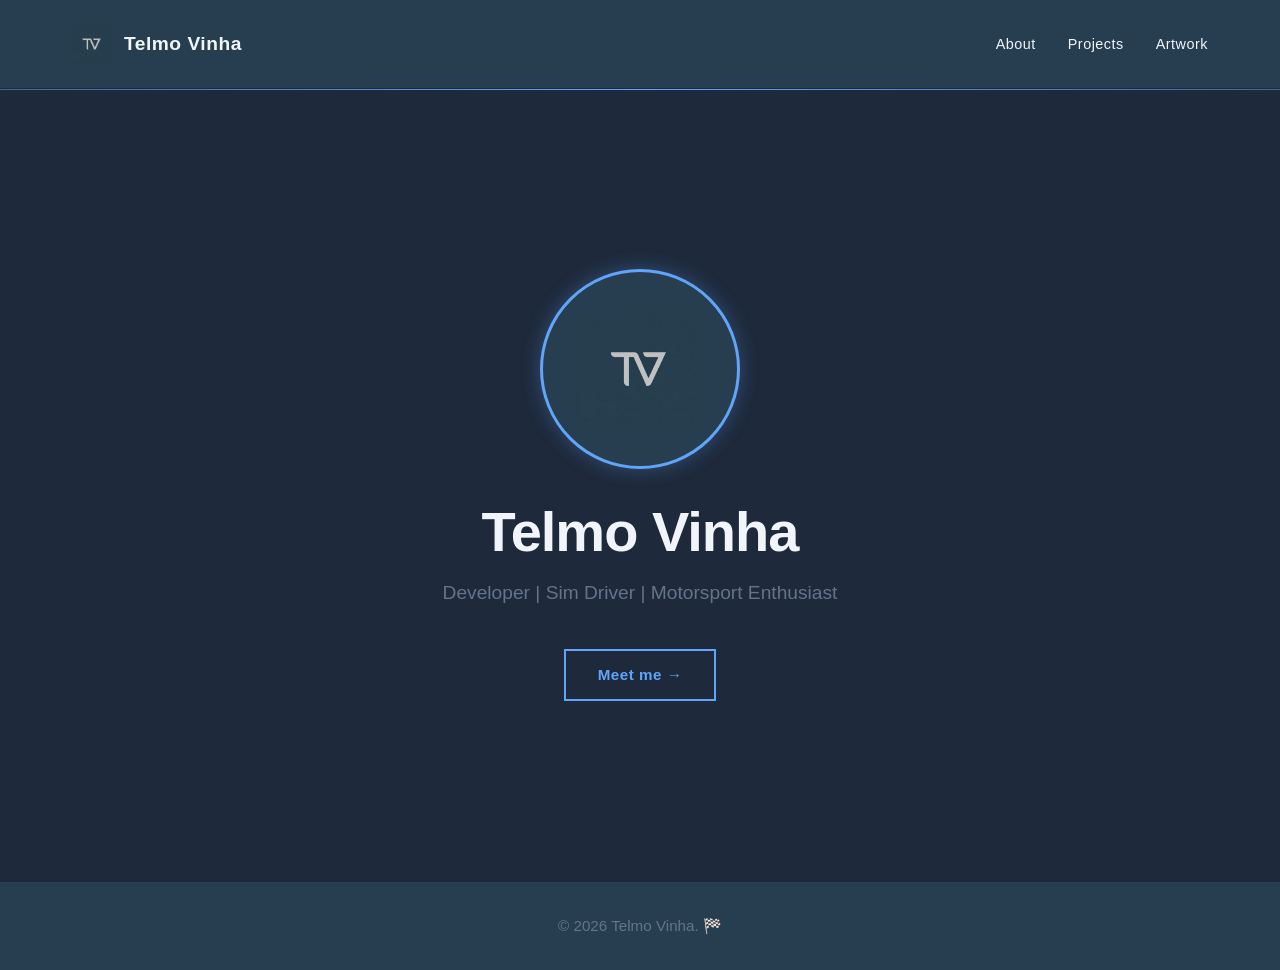
==== index.html @ b7ed358e "First website itteration What? - First iteration of personal website, built with HTML, CSS, and Java" ====
<!DOCTYPE html>
<html lang="en">
<head>
    <meta charset="UTF-8">
    <meta name="viewport" content="width=device-width, initial-scale=1.0">
    <title>Telmo Vinha - Racing Driver & Developer</title>
    <link rel="stylesheet" href="assets/minimalist.css">
</head>
<body>
    <!-- Header Placeholder -->
    <div id="header-placeholder"></div>

    <!-- Hero Section -->
    <section id="home" class="hero">
        <div class="hero-content">
            <div class="hero-photo">
                <img src="images/photo.png" alt="Telmo Vinha" class="profile-photo" onerror="document.querySelector('.hero-photo').classList.add('no-image')">
                <img src="images/logo.png" alt="Logo" class="photo-fallback">
            </div>
            <h1>Telmo Vinha</h1>
            <p>Developer | Sim Driver | Motorsport Enthusiast</p>
            <a href="about.html" class="cta-button">Meet me →</a>
        </div>
    </section>

    <!-- Footer Placeholder -->
    <div id="footer-placeholder"></div>

    <script src="assets/script.js"></script>
    <script src="assets/header.js"></script>
    <script src="assets/footer.js"></script>
</body>
</html>
---- assets/minimalist.css ----
/* Minimalist Motorsport Style */

* {
    margin: 0;
    padding: 0;
    box-sizing: border-box;
}

:root {
    --primary: #60a5fa;
    --dark: #1e293b;
    --light: #f1f5f9;
    --grey: #64748b;
    --accent: #273e50;
}

html {
    scroll-behavior: smooth;
}

body {
    font-family: -apple-system, BlinkMacSystemFont, 'Segoe UI', sans-serif;
    background: var(--dark);
    color: var(--light);
    line-height: 1.6;
    overflow-x: hidden;
}

a {
    color: var(--primary);
    text-decoration: none;
    transition: opacity 0.3s ease;
}

a:hover {
    opacity: 0.8;
}

/* Navigation */
nav {
    background: var(--accent);
    border-bottom: 1px solid #1e293b;
    position: sticky;
    top: 0;
    z-index: 100;
}

.nav-container {
    max-width: 1200px;
    margin: 0 auto;
    padding: 1.5rem 2rem;
    display: flex;
    justify-content: space-between;
    align-items: center;
    gap: 2rem;
}

.nav-brand {
    display: flex;
    align-items: center;
    gap: 0.75rem;
    flex-shrink: 0;
    color: var(--light);
    transition: opacity 0.3s ease;
}

.nav-brand:hover {
    opacity: 0.8;
}

.nav-logo {
    width: 40px;
    height: 40px;
    flex-shrink: 0;
    transition: transform 0.3s ease;
}

.nav-brand:hover .nav-logo {
    transform: scale(1.1);
}

.nav-text {
    font-size: 1.2rem;
    font-weight: 700;
    letter-spacing: 0.5px;
    color: var(--light);
}

.nav-links {
    display: flex;
    list-style: none;
    gap: 2rem;
}

.nav-links a {
    font-size: 0.9rem;
    letter-spacing: 0.5px;
    color: var(--light);
    transition: color 0.3s ease;
}

.nav-links a:hover,
.nav-links a.active {
    color: var(--primary);
}

/* Container */
.container {
    max-width: 1200px;
    margin: 0 auto;
    padding: 0 2rem;
}

/* Hero Section */
.hero {
    min-height: 88vh;
    display: flex;
    align-items: center;
    justify-content: center;
    background: var(--dark);
    position: relative;
    overflow: hidden;
}

/* Subtle racing line decoration */
.hero::before {
    content: '';
    position: absolute;
    top: 0;
    left: -50%;
    width: 200%;
    height: 1px;
    background: linear-gradient(90deg, transparent, var(--primary), transparent);
}

.hero-content {
    text-align: center;
    z-index: 1;
}

.hero-logo {
    width: 150px;
    height: 150px;
    margin-bottom: 2rem;
    animation: float 3s ease-in-out infinite;
    display: block;
}

.hero-photo {
    width: 200px;
    height: 200px;
    margin: 0 auto 2rem auto;
    border-radius: 50%;
    overflow: hidden;
    border: 3px solid var(--primary);
    box-shadow: 0 0 20px rgba(96, 165, 250, 0.3);
    animation: float 3s ease-in-out infinite;
    position: relative;
}

.profile-photo {
    width: 100%;
    height: 100%;
    object-fit: cover;
}

.photo-fallback {
    position: absolute;
    top: 50%;
    left: 50%;
    transform: translate(-50%, -50%);
    width: 120px;
    height: 120px;
    display: none;
}

.hero-photo.no-image {
    background: var(--accent);
}

.hero-photo.no-image .profile-photo {
    display: none;
}

.hero-photo.no-image .photo-fallback {
    display: block;
}

@keyframes float {
    0%, 100% { transform: translateY(0px); }
    50% { transform: translateY(-10px); }
}

.hero h1 {
    font-size: 3.5rem;
    font-weight: 700;
    line-height: 1.1;
    margin-bottom: 1rem;
    letter-spacing: -1px;
}

.hero p {
    font-size: 1.2rem;
    color: var(--grey);
    margin-bottom: 2.5rem;
}

.cta-button {
    display: inline-block;
    padding: 0.75rem 2rem;
    border: 2px solid var(--primary);
    color: var(--primary);
    font-weight: 600;
    font-size: 0.95rem;
    letter-spacing: 0.5px;
    transition: all 0.3s ease;
}

.cta-button:hover {
    background: var(--primary);
    color: var(--dark);
}

.under-construction {
    display: inline-block;
    padding: 1rem 1.5rem;
    margin-top: 1.5rem;
    border: 2px solid #f59e0b;
    border-radius: 4px;
    background: rgba(245, 158, 11, 0.1);
    color: #f59e0b;
    font-weight: 600;
    font-size: 0.95rem;
    letter-spacing: 0.5px;
}

/* Sections */
section {
    padding: 5rem 0;
}

section h2 {
    font-size: 2.5rem;
    margin-bottom: 2rem;
    letter-spacing: -1px;
}

section h3 {
    font-size: 1.3rem;
    margin-bottom: 1rem;
    letter-spacing: -0.5px;
}

/* About Section */
.about {
    background: var(--accent);
    border-top: 1px solid #1e293b;
    border-bottom: 1px solid #1e293b;
}

.about p {
    font-size: 1.1rem;
    color: var(--grey);
    line-height: 1.8;
    max-width: 700px;
    margin: 0 auto 3rem;
}

/* Skills Grid */
.skills {
    display: grid;
    grid-template-columns: repeat(auto-fit, minmax(250px, 1fr));
    gap: 2rem;
    margin-top: 3rem;
}

.skill-card {
    padding: 2rem 2.5rem;
    border: 1px solid #1e293b;
    background: var(--dark);
    transition: all 0.3s ease;
}

.skill-card:hover {
    border-color: var(--primary);
    transform: translateY(-2px);
}

.skill-card h3 {
    color: var(--primary);
    margin-bottom: 0.75rem;
    font-size: 1rem;
    font-weight: 600;
    letter-spacing: 0.5px;
}

.skill-card p {
    color: var(--grey);
    font-size: 0.95rem;
}

/* Projects Section */
.projects-grid {
    display: grid;
    grid-template-columns: repeat(auto-fit, minmax(300px, 1fr));
    gap: 2rem;
    margin-top: 2rem;
}

.project-card {
    padding: 2.5rem;
    border: 1px solid #1e293b;
    background: var(--accent);
    transition: all 0.3s ease;
}

.project-card:hover {
    border-color: var(--primary);
    transform: translateY(-4px);
}

.project-card h3 {
    color: var(--primary);
    font-size: 1.1rem;
    margin-bottom: 0.5rem;
}

.project-card .year {
    display: block;
    font-size: 0.85rem;
    color: var(--grey);
    margin-bottom: 1rem;
}

.project-card p {
    color: var(--grey);
    font-size: 0.95rem;
    margin-bottom: 1.5rem;
    line-height: 1.6;
}

.project-tags {
    display: flex;
    flex-wrap: wrap;
    gap: 0.5rem;
    margin-bottom: 1.5rem;
}

.project-tags span {
    font-size: 0.8rem;
    color: var(--primary);
    border: 1px solid var(--primary);
    padding: 0.35rem 0.75rem;
}

.project-links {
    display: flex;
    gap: 1rem;
}

.project-link {
    font-size: 0.9rem;
    color: var(--primary);
    border-bottom: 1px solid var(--primary);
    padding-bottom: 0.2rem;
}

/* About Page */
.about-content {
    background: var(--dark);
}

.info-card {
    margin-bottom: 3rem;
    padding: 2rem;
    border: 1px solid #1e293b;
    background: var(--accent);
}

.info-card h2 {
    color: var(--primary);
    font-size: 1.5rem;
    margin-bottom: 1rem;
}

.info-card p {
    color: var(--grey);
    line-height: 1.8;
}

/* Expertise Section */
.expertise {
    display: grid;
    grid-template-columns: repeat(auto-fit, minmax(280px, 1fr));
    gap: 2rem;
    margin-top: 2rem;
}

.expertise-item {
    padding: 2rem;
    border: 1px solid #1e293b;
    background: var(--accent);
}

.expertise-item h3 {
    color: var(--primary);
    font-size: 1rem;
    margin-bottom: 1.5rem;
    letter-spacing: 0.5px;
}

.expertise-list {
    list-style: none;
}

.expertise-list li {
    color: var(--grey);
    padding: 0.5rem 0;
    font-size: 0.95rem;
}

.expertise-list li::before {
    content: '—';
    color: var(--primary);
    margin-right: 0.75rem;
}

/* Artwork Grid */
.artwork-grid {
    display: grid;
    grid-template-columns: repeat(auto-fill, minmax(220px, 1fr));
    gap: 2rem;
    margin-top: 2rem;
}

.artwork-card {
    padding: 2rem;
    border: 1px solid #1e293b;
    background: var(--accent);
    text-align: center;
    transition: all 0.3s ease;
}

.artwork-card:hover {
    border-color: var(--primary);
    transform: translateY(-4px);
}

.artwork-placeholder {
    width: 100%;
    height: 160px;
    background: linear-gradient(135deg, #1e293b, #334155);
    display: flex;
    align-items: center;
    justify-content: center;
    margin-bottom: 1.5rem;
    font-size: 2.5rem;
}

.artwork-card h3 {
    color: var(--primary);
    font-size: 1rem;
    margin-bottom: 0.75rem;
}

.artwork-card p {
    color: var(--grey);
    font-size: 0.9rem;
    margin-bottom: 1rem;
    line-height: 1.5;
}

.artwork-meta {
    display: flex;
    justify-content: space-between;
    align-items: center;
    font-size: 0.85rem;
    color: var(--grey);
}

/* Pit Garage Section */
.pit-garage {
    background: var(--accent);
    border-bottom: 1px solid #1e293b;
}

.pit-garage h2 {
    margin-bottom: 1.5rem;
}

.pit-garage p {
    color: var(--grey);
    margin-bottom: 3rem;
    max-width: 700px;
}

.stats-display {
    display: grid;
    grid-template-columns: repeat(auto-fit, minmax(150px, 1fr));
    gap: 2rem;
}

.stat-item {
    text-align: center;
    padding: 1.5rem;
    border: 1px solid #1e293b;
    border-radius: 4px;
}

.stat-number {
    font-size: 2.5rem;
    font-weight: 700;
    color: var(--primary);
    margin-bottom: 0.5rem;
}

.stat-label {
    color: var(--grey);
    font-size: 0.9rem;
    letter-spacing: 0.5px;
}

/* Track Record Section */
.track-record {
    background: var(--dark);
}

.track-record h2 {
    margin-bottom: 3rem;
}

.victory-grid {
    display: grid;
    grid-template-columns: repeat(auto-fit, minmax(280px, 1fr));
    gap: 2rem;
}

.victory-card {
    padding: 2rem;
    border: 1px solid var(--accent);
    background: linear-gradient(135deg, rgba(96, 165, 250, 0.05), transparent);
    transition: all 0.3s ease;
}

.victory-card:hover {
    border-color: var(--primary);
    transform: translateY(-4px);
}

.victory-card h3 {
    color: var(--primary);
    margin-bottom: 0.5rem;
    font-size: 1.2rem;
}

.victory-card .sector {
    color: var(--grey);
    font-size: 0.85rem;
    margin-bottom: 1rem;
    font-weight: 600;
}

.victory-card p {
    color: var(--grey);
    margin-bottom: 1.5rem;
}

.track-link {
    color: var(--primary);
    font-weight: 600;
    font-size: 0.95rem;
    letter-spacing: 0.5px;
    transition: opacity 0.3s ease;
}

.track-link:hover {
    opacity: 0.7;
}

/* Pit Strategy Section */
.pit-strategy {
    background: var(--accent);
}

.pit-strategy h2 {
    margin-bottom: 3rem;
}

.strategy-grid {
    display: grid;
    grid-template-columns: repeat(auto-fit, minmax(280px, 1fr));
    gap: 2rem;
}

.strategy-item {
    padding: 2.5rem;
    border: 1px solid #1e293b;
    background: transparent;
    transition: all 0.3s ease;
}

.strategy-item:hover {
    border-color: var(--primary);
    background: rgba(96, 165, 250, 0.08);
}

.strategy-item h3 {
    color: var(--primary);
    margin-bottom: 1rem;
    font-size: 1.1rem;
}

.strategy-item p {
    color: var(--grey);
    line-height: 1.7;
}

.race-motto {
    font-style: italic;
    color: var(--primary);
    font-weight: 600;
    font-size: 1rem;
    margin-top: 0.5rem;
}

/* Markdown Content Style */
.markdown-content {
    max-width: 800px;
    margin: 0 auto;
    padding: 4rem 2rem;
}

.markdown-content h1 {
    font-size: 2.5rem;
    font-weight: 700;
    margin-bottom: 3rem;
    letter-spacing: -0.5px;
    color: var(--light);
}

.markdown-content h2 {
    font-size: 1.8rem;
    font-weight: 700;
    margin-top: 2.5rem;
    margin-bottom: 1.5rem;
    padding-bottom: 0.75rem;
    border-bottom: 1px solid var(--accent);
    color: var(--primary);
    letter-spacing: -0.3px;
}

.markdown-content h3 {
    font-size: 1.2rem;
    font-weight: 600;
    margin-top: 1.5rem;
    margin-bottom: 1rem;
    color: var(--primary);
    letter-spacing: 0.3px;
}

.markdown-content p {
    font-size: 1rem;
    line-height: 1.8;
    margin-bottom: 1.5rem;
    color: var(--light);
}

.markdown-content ul {
    list-style: none;
    margin-bottom: 2rem;
    padding-left: 0;
}

.markdown-content li {
    padding-left: 1.5rem;
    margin-bottom: 0.75rem;
    color: var(--light);
    position: relative;
}

.markdown-content li::before {
    content: '—';
    position: absolute;
    left: 0;
    color: var(--primary);
    font-weight: 600;
}

/* Artwork Page */
.page-title {
    font-size: 2.5rem;
    font-weight: 700;
    margin-bottom: 1rem;
    letter-spacing: -0.5px;
}

.intro-text {
    font-size: 1.05rem;
    color: var(--grey);
    margin-bottom: 3rem;
    max-width: 600px;
    line-height: 1.7;
}

.game-section {
    font-size: 1.5rem;
    font-weight: 600;
    margin-top: 3rem;
    margin-bottom: 2rem;
    padding-bottom: 1rem;
    border-bottom: 2px solid var(--primary);
    color: var(--primary);
    letter-spacing: 0.3px;
}

/* Footer */
footer {
    background: var(--accent);
    border-top: 1px solid #1e293b;
    padding: 2rem 0;
    text-align: center;
    color: var(--grey);
    font-size: 0.95rem;
}

/* Responsive */
@media (max-width: 768px) {
    .hero h1 {
        font-size: 2.2rem;
    }

    .hero p {
        font-size: 1rem;
    }

    section h2 {
        font-size: 2rem;
    }

    .nav-links {
        gap: 1.5rem;
        font-size: 0.85rem;
    }

    .nav-container {
        padding: 1rem 1.5rem;
    }

    .skills,
    .projects-grid,
    .expertise,
    .artwork-grid {
        grid-template-columns: 1fr;
        gap: 1.5rem;
    }

    .project-links {
        flex-direction: column;
    }

    .project-link {
        display: block;
        padding-bottom: 0.5rem;
    }
}
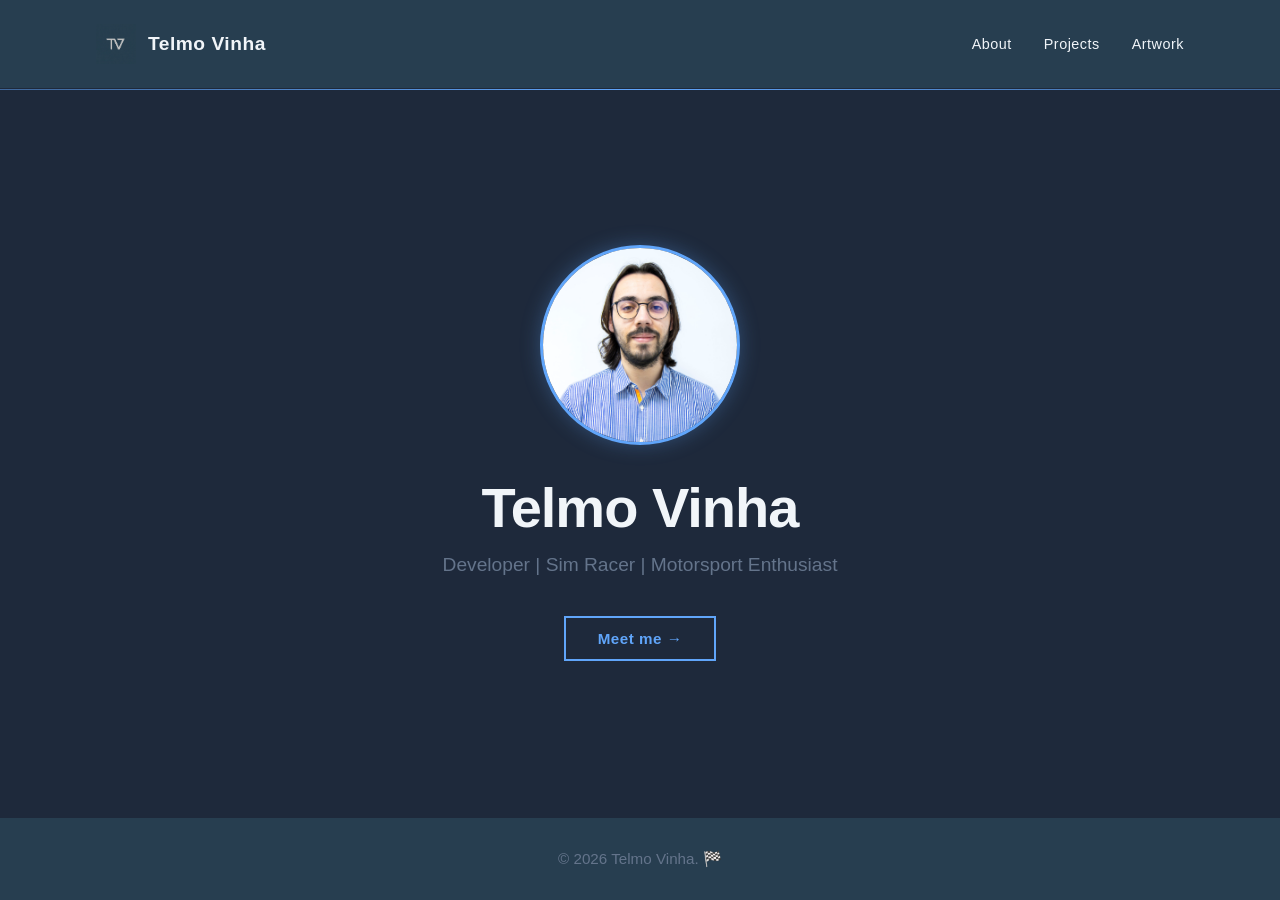
==== commit 428a2b38: "Add first iteration of ETS2 liveries What? - Add the first iteration of ETS2 liveries, including the" ====
--- a/index.html
+++ b/index.html
@@ -5,6 +5,7 @@
     <meta name="viewport" content="width=device-width, initial-scale=1.0">
     <title>Telmo Vinha - Racing Driver & Developer</title>
     <link rel="stylesheet" href="assets/minimalist.css">
+    <link rel="stylesheet" href="assets/index.css">
 </head>
 <body>
     <!-- Header Placeholder -->
@@ -14,11 +15,11 @@
     <section id="home" class="hero">
         <div class="hero-content">
             <div class="hero-photo">
-                <img src="images/photo.png" alt="Telmo Vinha" class="profile-photo" onerror="document.querySelector('.hero-photo').classList.add('no-image')">
+                <img src="images/pfp.png" alt="Telmo Vinha" class="profile-photo" onerror="document.querySelector('.hero-photo').classList.add('no-image')">
                 <img src="images/logo.png" alt="Logo" class="photo-fallback">
             </div>
             <h1>Telmo Vinha</h1>
-            <p>Developer | Sim Driver | Motorsport Enthusiast</p>
+            <p>Developer | Sim Racer | Motorsport Enthusiast</p>
             <a href="about.html" class="cta-button">Meet me →</a>
         </div>
     </section>
--- a/assets/minimalist.css
+++ b/assets/minimalist.css
@@ -14,16 +14,22 @@
     --accent: #273e50;
 }
 
-html {
-    scroll-behavior: smooth;
+html, body {
+    height: 100%;
+    margin: 0;
+    padding: 0;
 }
 
 body {
     font-family: -apple-system, BlinkMacSystemFont, 'Segoe UI', sans-serif;
     background: var(--dark);
     color: var(--light);
-    line-height: 1.6;
-    overflow-x: hidden;
+    display: flex;
+    flex-direction: column;
+}
+
+body.locked {
+    overflow: hidden;
 }
 
 a {
@@ -46,7 +52,7 @@
 }
 
 .nav-container {
-    max-width: 1200px;
+    max-width: 90%;
     margin: 0 auto;
     padding: 1.5rem 2rem;
     display: flex;
@@ -106,103 +112,9 @@
 
 /* Container */
 .container {
-    max-width: 1200px;
+    max-width: 90%;
     margin: 0 auto;
     padding: 0 2rem;
-}
-
-/* Hero Section */
-.hero {
-    min-height: 88vh;
-    display: flex;
-    align-items: center;
-    justify-content: center;
-    background: var(--dark);
-    position: relative;
-    overflow: hidden;
-}
-
-/* Subtle racing line decoration */
-.hero::before {
-    content: '';
-    position: absolute;
-    top: 0;
-    left: -50%;
-    width: 200%;
-    height: 1px;
-    background: linear-gradient(90deg, transparent, var(--primary), transparent);
-}
-
-.hero-content {
-    text-align: center;
-    z-index: 1;
-}
-
-.hero-logo {
-    width: 150px;
-    height: 150px;
-    margin-bottom: 2rem;
-    animation: float 3s ease-in-out infinite;
-    display: block;
-}
-
-.hero-photo {
-    width: 200px;
-    height: 200px;
-    margin: 0 auto 2rem auto;
-    border-radius: 50%;
-    overflow: hidden;
-    border: 3px solid var(--primary);
-    box-shadow: 0 0 20px rgba(96, 165, 250, 0.3);
-    animation: float 3s ease-in-out infinite;
-    position: relative;
-}
-
-.profile-photo {
-    width: 100%;
-    height: 100%;
-    object-fit: cover;
-}
-
-.photo-fallback {
-    position: absolute;
-    top: 50%;
-    left: 50%;
-    transform: translate(-50%, -50%);
-    width: 120px;
-    height: 120px;
-    display: none;
-}
-
-.hero-photo.no-image {
-    background: var(--accent);
-}
-
-.hero-photo.no-image .profile-photo {
-    display: none;
-}
-
-.hero-photo.no-image .photo-fallback {
-    display: block;
-}
-
-@keyframes float {
-    0%, 100% { transform: translateY(0px); }
-    50% { transform: translateY(-10px); }
-}
-
-.hero h1 {
-    font-size: 3.5rem;
-    font-weight: 700;
-    line-height: 1.1;
-    margin-bottom: 1rem;
-    letter-spacing: -1px;
-}
-
-.hero p {
-    font-size: 1.2rem;
-    color: var(--grey);
-    margin-bottom: 2.5rem;
 }
 
 .cta-button {
@@ -251,468 +163,6 @@
     letter-spacing: -0.5px;
 }
 
-/* About Section */
-.about {
-    background: var(--accent);
-    border-top: 1px solid #1e293b;
-    border-bottom: 1px solid #1e293b;
-}
-
-.about p {
-    font-size: 1.1rem;
-    color: var(--grey);
-    line-height: 1.8;
-    max-width: 700px;
-    margin: 0 auto 3rem;
-}
-
-/* Skills Grid */
-.skills {
-    display: grid;
-    grid-template-columns: repeat(auto-fit, minmax(250px, 1fr));
-    gap: 2rem;
-    margin-top: 3rem;
-}
-
-.skill-card {
-    padding: 2rem 2.5rem;
-    border: 1px solid #1e293b;
-    background: var(--dark);
-    transition: all 0.3s ease;
-}
-
-.skill-card:hover {
-    border-color: var(--primary);
-    transform: translateY(-2px);
-}
-
-.skill-card h3 {
-    color: var(--primary);
-    margin-bottom: 0.75rem;
-    font-size: 1rem;
-    font-weight: 600;
-    letter-spacing: 0.5px;
-}
-
-.skill-card p {
-    color: var(--grey);
-    font-size: 0.95rem;
-}
-
-/* Projects Section */
-.projects-grid {
-    display: grid;
-    grid-template-columns: repeat(auto-fit, minmax(300px, 1fr));
-    gap: 2rem;
-    margin-top: 2rem;
-}
-
-.project-card {
-    padding: 2.5rem;
-    border: 1px solid #1e293b;
-    background: var(--accent);
-    transition: all 0.3s ease;
-}
-
-.project-card:hover {
-    border-color: var(--primary);
-    transform: translateY(-4px);
-}
-
-.project-card h3 {
-    color: var(--primary);
-    font-size: 1.1rem;
-    margin-bottom: 0.5rem;
-}
-
-.project-card .year {
-    display: block;
-    font-size: 0.85rem;
-    color: var(--grey);
-    margin-bottom: 1rem;
-}
-
-.project-card p {
-    color: var(--grey);
-    font-size: 0.95rem;
-    margin-bottom: 1.5rem;
-    line-height: 1.6;
-}
-
-.project-tags {
-    display: flex;
-    flex-wrap: wrap;
-    gap: 0.5rem;
-    margin-bottom: 1.5rem;
-}
-
-.project-tags span {
-    font-size: 0.8rem;
-    color: var(--primary);
-    border: 1px solid var(--primary);
-    padding: 0.35rem 0.75rem;
-}
-
-.project-links {
-    display: flex;
-    gap: 1rem;
-}
-
-.project-link {
-    font-size: 0.9rem;
-    color: var(--primary);
-    border-bottom: 1px solid var(--primary);
-    padding-bottom: 0.2rem;
-}
-
-/* About Page */
-.about-content {
-    background: var(--dark);
-}
-
-.info-card {
-    margin-bottom: 3rem;
-    padding: 2rem;
-    border: 1px solid #1e293b;
-    background: var(--accent);
-}
-
-.info-card h2 {
-    color: var(--primary);
-    font-size: 1.5rem;
-    margin-bottom: 1rem;
-}
-
-.info-card p {
-    color: var(--grey);
-    line-height: 1.8;
-}
-
-/* Expertise Section */
-.expertise {
-    display: grid;
-    grid-template-columns: repeat(auto-fit, minmax(280px, 1fr));
-    gap: 2rem;
-    margin-top: 2rem;
-}
-
-.expertise-item {
-    padding: 2rem;
-    border: 1px solid #1e293b;
-    background: var(--accent);
-}
-
-.expertise-item h3 {
-    color: var(--primary);
-    font-size: 1rem;
-    margin-bottom: 1.5rem;
-    letter-spacing: 0.5px;
-}
-
-.expertise-list {
-    list-style: none;
-}
-
-.expertise-list li {
-    color: var(--grey);
-    padding: 0.5rem 0;
-    font-size: 0.95rem;
-}
-
-.expertise-list li::before {
-    content: '—';
-    color: var(--primary);
-    margin-right: 0.75rem;
-}
-
-/* Artwork Grid */
-.artwork-grid {
-    display: grid;
-    grid-template-columns: repeat(auto-fill, minmax(220px, 1fr));
-    gap: 2rem;
-    margin-top: 2rem;
-}
-
-.artwork-card {
-    padding: 2rem;
-    border: 1px solid #1e293b;
-    background: var(--accent);
-    text-align: center;
-    transition: all 0.3s ease;
-}
-
-.artwork-card:hover {
-    border-color: var(--primary);
-    transform: translateY(-4px);
-}
-
-.artwork-placeholder {
-    width: 100%;
-    height: 160px;
-    background: linear-gradient(135deg, #1e293b, #334155);
-    display: flex;
-    align-items: center;
-    justify-content: center;
-    margin-bottom: 1.5rem;
-    font-size: 2.5rem;
-}
-
-.artwork-card h3 {
-    color: var(--primary);
-    font-size: 1rem;
-    margin-bottom: 0.75rem;
-}
-
-.artwork-card p {
-    color: var(--grey);
-    font-size: 0.9rem;
-    margin-bottom: 1rem;
-    line-height: 1.5;
-}
-
-.artwork-meta {
-    display: flex;
-    justify-content: space-between;
-    align-items: center;
-    font-size: 0.85rem;
-    color: var(--grey);
-}
-
-/* Pit Garage Section */
-.pit-garage {
-    background: var(--accent);
-    border-bottom: 1px solid #1e293b;
-}
-
-.pit-garage h2 {
-    margin-bottom: 1.5rem;
-}
-
-.pit-garage p {
-    color: var(--grey);
-    margin-bottom: 3rem;
-    max-width: 700px;
-}
-
-.stats-display {
-    display: grid;
-    grid-template-columns: repeat(auto-fit, minmax(150px, 1fr));
-    gap: 2rem;
-}
-
-.stat-item {
-    text-align: center;
-    padding: 1.5rem;
-    border: 1px solid #1e293b;
-    border-radius: 4px;
-}
-
-.stat-number {
-    font-size: 2.5rem;
-    font-weight: 700;
-    color: var(--primary);
-    margin-bottom: 0.5rem;
-}
-
-.stat-label {
-    color: var(--grey);
-    font-size: 0.9rem;
-    letter-spacing: 0.5px;
-}
-
-/* Track Record Section */
-.track-record {
-    background: var(--dark);
-}
-
-.track-record h2 {
-    margin-bottom: 3rem;
-}
-
-.victory-grid {
-    display: grid;
-    grid-template-columns: repeat(auto-fit, minmax(280px, 1fr));
-    gap: 2rem;
-}
-
-.victory-card {
-    padding: 2rem;
-    border: 1px solid var(--accent);
-    background: linear-gradient(135deg, rgba(96, 165, 250, 0.05), transparent);
-    transition: all 0.3s ease;
-}
-
-.victory-card:hover {
-    border-color: var(--primary);
-    transform: translateY(-4px);
-}
-
-.victory-card h3 {
-    color: var(--primary);
-    margin-bottom: 0.5rem;
-    font-size: 1.2rem;
-}
-
-.victory-card .sector {
-    color: var(--grey);
-    font-size: 0.85rem;
-    margin-bottom: 1rem;
-    font-weight: 600;
-}
-
-.victory-card p {
-    color: var(--grey);
-    margin-bottom: 1.5rem;
-}
-
-.track-link {
-    color: var(--primary);
-    font-weight: 600;
-    font-size: 0.95rem;
-    letter-spacing: 0.5px;
-    transition: opacity 0.3s ease;
-}
-
-.track-link:hover {
-    opacity: 0.7;
-}
-
-/* Pit Strategy Section */
-.pit-strategy {
-    background: var(--accent);
-}
-
-.pit-strategy h2 {
-    margin-bottom: 3rem;
-}
-
-.strategy-grid {
-    display: grid;
-    grid-template-columns: repeat(auto-fit, minmax(280px, 1fr));
-    gap: 2rem;
-}
-
-.strategy-item {
-    padding: 2.5rem;
-    border: 1px solid #1e293b;
-    background: transparent;
-    transition: all 0.3s ease;
-}
-
-.strategy-item:hover {
-    border-color: var(--primary);
-    background: rgba(96, 165, 250, 0.08);
-}
-
-.strategy-item h3 {
-    color: var(--primary);
-    margin-bottom: 1rem;
-    font-size: 1.1rem;
-}
-
-.strategy-item p {
-    color: var(--grey);
-    line-height: 1.7;
-}
-
-.race-motto {
-    font-style: italic;
-    color: var(--primary);
-    font-weight: 600;
-    font-size: 1rem;
-    margin-top: 0.5rem;
-}
-
-/* Markdown Content Style */
-.markdown-content {
-    max-width: 800px;
-    margin: 0 auto;
-    padding: 4rem 2rem;
-}
-
-.markdown-content h1 {
-    font-size: 2.5rem;
-    font-weight: 700;
-    margin-bottom: 3rem;
-    letter-spacing: -0.5px;
-    color: var(--light);
-}
-
-.markdown-content h2 {
-    font-size: 1.8rem;
-    font-weight: 700;
-    margin-top: 2.5rem;
-    margin-bottom: 1.5rem;
-    padding-bottom: 0.75rem;
-    border-bottom: 1px solid var(--accent);
-    color: var(--primary);
-    letter-spacing: -0.3px;
-}
-
-.markdown-content h3 {
-    font-size: 1.2rem;
-    font-weight: 600;
-    margin-top: 1.5rem;
-    margin-bottom: 1rem;
-    color: var(--primary);
-    letter-spacing: 0.3px;
-}
-
-.markdown-content p {
-    font-size: 1rem;
-    line-height: 1.8;
-    margin-bottom: 1.5rem;
-    color: var(--light);
-}
-
-.markdown-content ul {
-    list-style: none;
-    margin-bottom: 2rem;
-    padding-left: 0;
-}
-
-.markdown-content li {
-    padding-left: 1.5rem;
-    margin-bottom: 0.75rem;
-    color: var(--light);
-    position: relative;
-}
-
-.markdown-content li::before {
-    content: '—';
-    position: absolute;
-    left: 0;
-    color: var(--primary);
-    font-weight: 600;
-}
-
-/* Artwork Page */
-.page-title {
-    font-size: 2.5rem;
-    font-weight: 700;
-    margin-bottom: 1rem;
-    letter-spacing: -0.5px;
-}
-
-.intro-text {
-    font-size: 1.05rem;
-    color: var(--grey);
-    margin-bottom: 3rem;
-    max-width: 600px;
-    line-height: 1.7;
-}
-
-.game-section {
-    font-size: 1.5rem;
-    font-weight: 600;
-    margin-top: 3rem;
-    margin-bottom: 2rem;
-    padding-bottom: 1rem;
-    border-bottom: 2px solid var(--primary);
-    color: var(--primary);
-    letter-spacing: 0.3px;
-}
-
 /* Footer */
 footer {
     background: var(--accent);
@@ -725,14 +175,6 @@
 
 /* Responsive */
 @media (max-width: 768px) {
-    .hero h1 {
-        font-size: 2.2rem;
-    }
-
-    .hero p {
-        font-size: 1rem;
-    }
-
     section h2 {
         font-size: 2rem;
     }
@@ -745,21 +187,4 @@
     .nav-container {
         padding: 1rem 1.5rem;
     }
-
-    .skills,
-    .projects-grid,
-    .expertise,
-    .artwork-grid {
-        grid-template-columns: 1fr;
-        gap: 1.5rem;
-    }
-
-    .project-links {
-        flex-direction: column;
-    }
-
-    .project-link {
-        display: block;
-        padding-bottom: 0.5rem;
-    }
 }
--- a/assets/index.css
+++ b/assets/index.css
@@ -0,0 +1,249 @@
+/* Hero Section */
+.hero {
+    flex: 1;
+    display: flex;
+    align-items: center;
+    justify-content: center;
+    background: var(--dark);
+    position: relative;
+    overflow: hidden;
+    padding: 0;
+}
+
+/* Subtle racing line decoration */
+.hero::before {
+    content: '';
+    position: absolute;
+    top: 0;
+    left: -50%;
+    width: 200%;
+    height: 1px;
+    background: linear-gradient(90deg, transparent, var(--primary), transparent);
+}
+
+.hero-content {
+    text-align: center;
+    z-index: 1;
+}
+
+.hero-logo {
+    width: 150px;
+    height: 150px;
+    margin-bottom: 2rem;
+    animation: float 3s ease-in-out infinite;
+    display: block;
+}
+
+.hero-photo {
+    width: 200px;
+    height: 200px;
+    margin: 0 auto 2rem auto;
+    border-radius: 50%;
+    overflow: hidden;
+    border: 3px solid var(--primary);
+    box-shadow: 0 0 20px rgba(96, 165, 250, 0.3);
+    animation: float 3s ease-in-out infinite;
+    position: relative;
+}
+
+.profile-photo {
+    width: 100%;
+    height: 100%;
+    object-fit: cover;
+}
+
+.photo-fallback {
+    position: absolute;
+    top: 50%;
+    left: 50%;
+    transform: translate(-50%, -50%);
+    width: 120px;
+    height: 120px;
+    display: none;
+}
+
+.hero-photo.no-image {
+    background: var(--accent);
+}
+
+.hero-photo.no-image .profile-photo {
+    display: none;
+}
+
+.hero-photo.no-image .photo-fallback {
+    display: block;
+}
+
+@keyframes float {
+    0%, 100% { transform: translateY(0px); }
+    50% { transform: translateY(-10px); }
+}
+
+.hero h1 {
+    font-size: 3.5rem;
+    font-weight: 700;
+    line-height: 1.1;
+    margin-bottom: 1rem;
+    letter-spacing: -1px;
+}
+
+.hero p {
+    font-size: 1.2rem;
+    color: var(--grey);
+    margin-bottom: 2.5rem;
+}
+
+/* Pit Garage Section */
+.pit-garage {
+    background: var(--accent);
+    border-bottom: 1px solid #1e293b;
+}
+
+.pit-garage h2 {
+    margin-bottom: 1.5rem;
+}
+
+.pit-garage p {
+    color: var(--grey);
+    margin-bottom: 3rem;
+    max-width: 700px;
+}
+
+.stats-display {
+    display: grid;
+    grid-template-columns: repeat(auto-fit, minmax(150px, 1fr));
+    gap: 2rem;
+}
+
+.stat-item {
+    text-align: center;
+    padding: 1.5rem;
+    border: 1px solid #1e293b;
+    border-radius: 4px;
+}
+
+.stat-number {
+    font-size: 2.5rem;
+    font-weight: 700;
+    color: var(--primary);
+    margin-bottom: 0.5rem;
+}
+
+.stat-label {
+    color: var(--grey);
+    font-size: 0.9rem;
+    letter-spacing: 0.5px;
+}
+
+/* Track Record Section */
+.track-record {
+    background: var(--dark);
+}
+
+.track-record h2 {
+    margin-bottom: 3rem;
+}
+
+.victory-grid {
+    display: grid;
+    grid-template-columns: repeat(auto-fit, minmax(280px, 1fr));
+    gap: 2rem;
+}
+
+.victory-card {
+    padding: 2rem;
+    border: 1px solid var(--accent);
+    background: linear-gradient(135deg, rgba(96, 165, 250, 0.05), transparent);
+    transition: all 0.3s ease;
+}
+
+.victory-card:hover {
+    border-color: var(--primary);
+    transform: translateY(-4px);
+}
+
+.victory-card h3 {
+    color: var(--primary);
+    margin-bottom: 0.5rem;
+    font-size: 1.2rem;
+}
+
+.victory-card .sector {
+    color: var(--grey);
+    font-size: 0.85rem;
+    margin-bottom: 1rem;
+    font-weight: 600;
+}
+
+.victory-card p {
+    color: var(--grey);
+    margin-bottom: 1.5rem;
+}
+
+.track-link {
+    color: var(--primary);
+    font-weight: 600;
+    font-size: 0.95rem;
+    letter-spacing: 0.5px;
+    transition: opacity 0.3s ease;
+}
+
+.track-link:hover {
+    opacity: 0.7;
+}
+
+/* Pit Strategy Section */
+.pit-strategy {
+    background: var(--accent);
+}
+
+.pit-strategy h2 {
+    margin-bottom: 3rem;
+}
+
+.strategy-grid {
+    display: grid;
+    grid-template-columns: repeat(auto-fit, minmax(280px, 1fr));
+    gap: 2rem;
+}
+
+.strategy-item {
+    padding: 2.5rem;
+    border: 1px solid #1e293b;
+    background: transparent;
+    transition: all 0.3s ease;
+}
+
+.strategy-item:hover {
+    border-color: var(--primary);
+    background: rgba(96, 165, 250, 0.08);
+}
+
+.strategy-item h3 {
+    color: var(--primary);
+    margin-bottom: 1rem;
+    font-size: 1.1rem;
+}
+
+.strategy-item p {
+    color: var(--grey);
+    line-height: 1.7;
+}
+
+.race-motto {
+    font-style: italic;
+    color: var(--primary);
+    font-weight: 600;
+    font-size: 1rem;
+    margin-top: 0.5rem;
+}
+
+@media (max-width: 768px) {
+    .hero h1 {
+        font-size: 2.2rem;
+    }
+
+    .hero p {
+        font-size: 1rem;
+    }
+}
